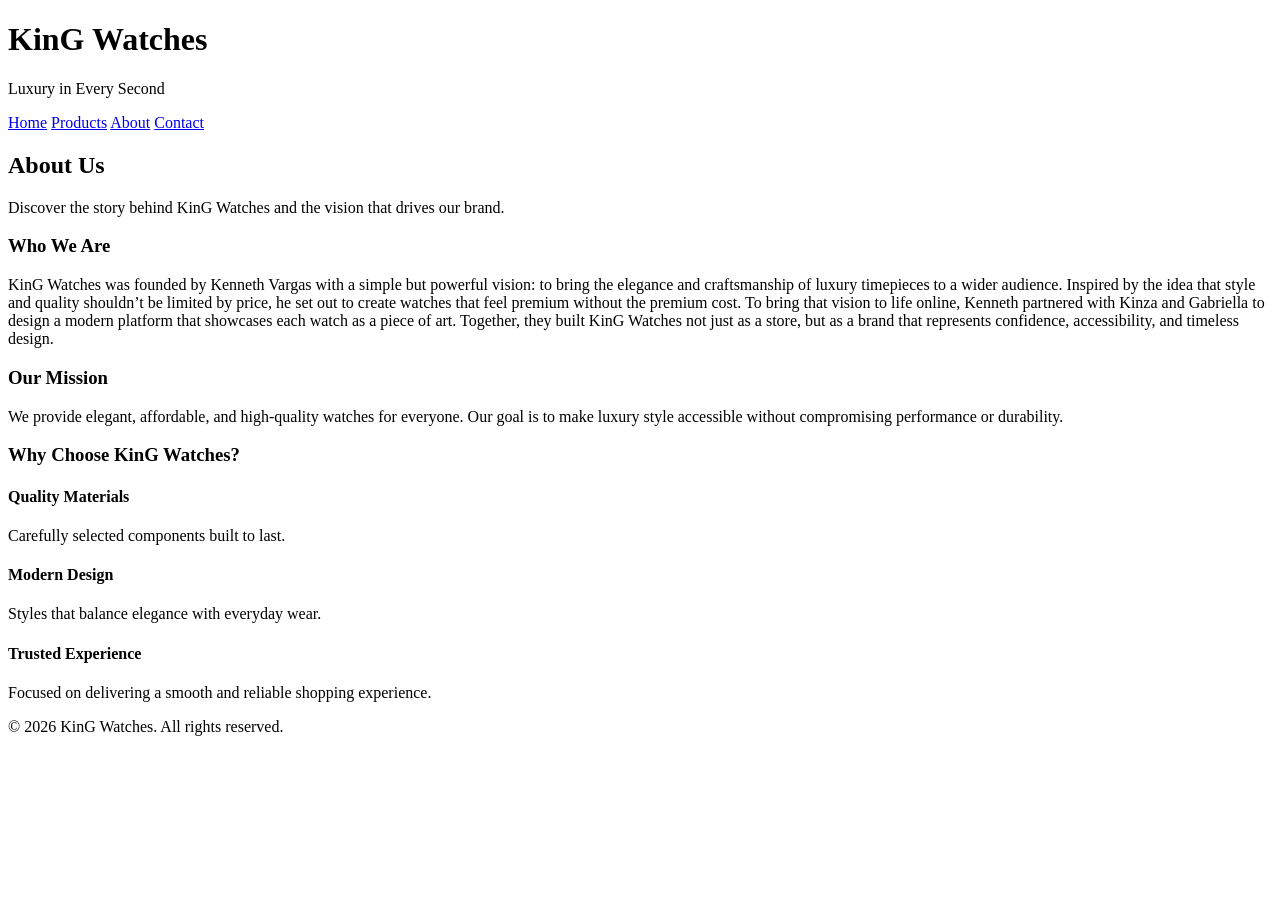
==== about.html @ 25543bb2 "Add files via upload" ====
<!DOCTYPE html>
<html lang="en">
<head>
    <meta charset="UTF-8">
    <meta name="viewport" content="width=device-width, initial-scale=1.0">
    <title>About | KinG Watches</title>
    <link rel="stylesheet" href="css/styles.css">
</head>
<body>

<header>
    <div class="logo">
        <h1>KinG Watches</h1>
        <p>Luxury in Every Second</p>
    </div>

    <nav>
        <a href="index.html">Home</a>
        <a href="products.html">Products</a>
        <a href="about.html">About</a>
        <a href="contact.html">Contact</a>
    </nav>
</header>

<main>

    <!-- Fixed Hero Section -->
    <section class="hero">
        <div class="hero-text">
            <h2>About Us</h2>
            <p>Discover the story behind KinG Watches and the vision that drives our brand.</p>
        </div>
    </section>

    <!-- Main content -->
    <section class="about-section">
        <h3>Who We Are</h3>
        <p>
            KinG Watches was founded by Kenneth Vargas with a simple but powerful vision: to bring the elegance and craftsmanship of luxury timepieces to a wider audience. Inspired by the idea that style and quality shouldn’t be limited by price, he set out to create watches that feel premium without the premium cost. 

            To bring that vision to life online, Kenneth partnered with Kinza and Gabriella to design a modern platform that showcases each watch as a piece of art. Together, they built KinG Watches not just as a store, but as a brand that represents confidence, accessibility, and timeless design.
        </p>
    </section>

    <section class="about-section">
        <h3>Our Mission</h3>
        <p>
            We provide elegant, affordable, and high-quality watches for everyone.
            Our goal is to make luxury style accessible without compromising
            performance or durability.
        </p>
    </section>

    <!-- Extra section -->
    <section class="why-choose-us">
        <h3>Why Choose KinG Watches?</h3>
        <div class="features">
            <div class="feature-box">
                <h4>Quality Materials</h4>
                <p>Carefully selected components built to last.</p>
            </div>

            <div class="feature-box">
                <h4>Modern Design</h4>
                <p>Styles that balance elegance with everyday wear.</p>
            </div>

            <div class="feature-box">
                <h4>Trusted Experience</h4>
                <p>Focused on delivering a smooth and reliable shopping experience.</p>
            </div>
        </div>
    </section>

</main>

<footer>
    <p>&copy; 2026 KinG Watches. All rights reserved.</p>
</footer>

<script src="js/script.js"></script>
</body>
</html>
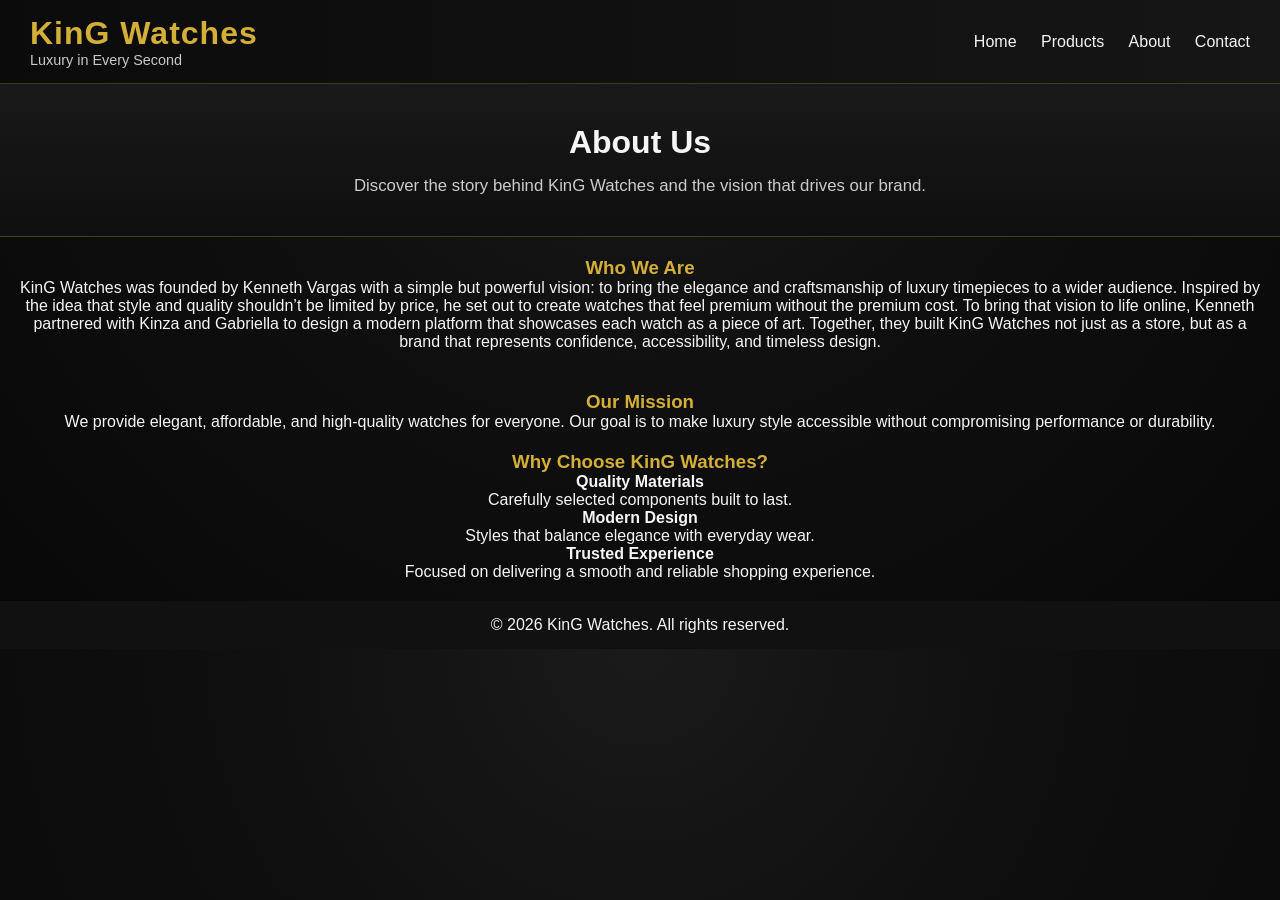
==== commit 95b38499: "Add files via upload" ====
--- a/about.html
+++ b/about.html
@@ -4,7 +4,7 @@
     <meta charset="UTF-8">
     <meta name="viewport" content="width=device-width, initial-scale=1.0">
     <title>About | KinG Watches</title>
-    <link rel="stylesheet" href="css/styles.css">
+    <link rel="stylesheet" href="styles.css">
 </head>
 <body>
 
@@ -19,6 +19,7 @@
         <a href="products.html">Products</a>
         <a href="about.html">About</a>
         <a href="contact.html">Contact</a>
+    </nav>
     </nav>
 </header>
 
@@ -78,6 +79,6 @@
     <p>&copy; 2026 KinG Watches. All rights reserved.</p>
 </footer>
 
-<script src="js/script.js"></script>
+<script src="script.js" defer></script>
 </body>
 </html>
--- a/styles.css
+++ b/styles.css
@@ -0,0 +1,763 @@
+* {
+    margin: 0;
+    padding: 0;
+    box-sizing: border-box;
+}
+/*SOme color variables to make things pretty */
+:root {
+    --black-main: #0f0f0f;
+    --black-soft: #151515;
+    --card-dark: 1c1c1c;
+    --gold: #d4af37;
+    --gold-soft: rgba(212, 175, 55, 0.25);
+    --text-light: #f5f5f5;
+    --text-muted: #c9c9c9;
+}
+/* Global Stylization */
+body {
+    margin: 0;
+    font-family: 'Segoe UI', Tahoma, Geneva, Verdana, sans-serif;
+    background: radial-gradient(circle at top, #1a1a1a 0%, #0f0f0f 45%, #080808 100%);
+    color: var(--text-light);
+}
+
+/* Header and Nav */
+header {
+    display: flex;
+    justify-content: space-between;
+    align-items: center;
+    padding: 15px 30px;
+    background: linear-gradient(to right, #0b0b0b, #161616);
+    border-bottom: 1px solid var(--gold-soft);
+    box-shadow: 0 4px 18px rgba(0,0,0,0.45 );
+}
+
+/*Logo heading styling */
+.logo h1 {
+    color: var(--gold);
+    letter-spacing: 1px;
+}
+
+.logo p {
+    color: var(--text-muted);
+    font-size: 0.9rem;
+}
+
+/* Nav customization */
+nav a {
+    color: #f5f5f5;
+    margin-left: 20px;
+    text-decoration: none;
+    transition: 0.3s;
+}
+
+nav a:hover {
+    color: #d4af37;
+}
+
+/* Homepage Model Hero Section */
+.hero-models {
+    display: flex;
+    justify-content: space-between;
+    align-items: center;
+    gap: 30px;
+    padding: 30px;
+}
+
+.hero-text {
+    flex: 1;
+}
+
+.hero-text h2 {
+    font-size: 2.2rem;
+    margin-bottom: 15px;
+}
+
+.hero-text p {
+    color: #ccc;
+    font-size: 1.05rem;
+    max-width: 500px;
+}
+
+.model-showcase {
+    position: relative;
+    width: 100%;
+    height: 450px;
+    overflow: hidden;
+    border-radius: 12px;
+}
+
+.model-showcase img {
+    position: absolute;
+    width: 100%;
+    height: 100%;
+    object-fit: cover;
+    top: 0;
+    left: 0;
+    opacity: 0;
+    animation: fadeCycle 10s infinite;
+}
+
+/* First image */
+.model-showcase img:nth-child(1) {
+    animation-delay: 0s;
+}
+
+/* Second image */
+.model-showcase img:nth-child(2) {
+    animation-delay: 5s;
+}
+
+@keyframes fadeCycle {
+    0%   { opacity: 0; }
+    10%  { opacity: 1; }
+    40%  { opacity: 1; }
+    50%  { opacity: 0; }
+    100% { opacity: 0; }
+}
+
+/* Optional Hero Section for other pages */
+.hero {
+    text-align: center;
+    padding: 40px 15px;
+    background: linear-gradient(to bottom, #191919, #0f0f0f);
+    border-bottom: 1px solid var(--gold-soft);
+}
+
+.hero h2 {
+    font-size: 2rem;
+    margin-bottom: 15px;
+}
+
+.hero p {
+    color: #ccc;
+    text-align: center;
+    margin: 0 auto;
+    max-width: 600px;
+}
+
+.featured h2 {
+    text-align:center ;
+}
+
+/* Adding gold to section headings */
+.featured h2,
+.about-section h3,
+.why-choose-us h3,
+.contact-info h3,
+.contact-form h3 {
+    color: var(--gold);
+}
+
+
+
+.featured p {
+    text-align: center;
+}
+
+/* Featured products section */
+.featured {
+    padding: 40px 20px;
+}
+
+.watch-grid {
+    display: grid;
+    grid-template-columns: repeat(auto-fit, minmax(220px, 1fr));
+    gap: 20px;
+    padding: 20px;
+}
+
+/* Watch card styling (unified for home and products) */
+.watch-card {
+    border: 1px solid rgba(212, 175, 55, 0.22);
+    border-radius: 14px;
+    background: linear-gradient(145deg, #1c1c1c, #111111);
+    box-shadow: 0 6px 16px rgba(0,0,0,0.45);
+    overflow: hidden;
+    text-align: center;
+    transition: transform 0.2s ease, box-shadow 0.2s ease, border-color 0.2s ease;
+    cursor: pointer;
+    padding: 0;
+}
+
+.watch-card:hover,
+.watch-card:focus-visible {
+    transform: translateY(-3px);
+    box-shadow: 0 14px 30px rgba(212, 175, 55, 0.18);
+    outline: none;
+}
+
+.watch-card img {
+    width: 100%;
+    height: 170px;
+    object-fit: cover;
+    border-radius: 8px 8px 0 0;
+}
+
+.watch-card figure {
+    margin: 0;
+    display: flex;
+    flex-direction: column;
+}
+
+.watch-card figure h3 {
+    margin: 10px 0;
+    font-size: 1rem;
+    color: #f5f5f5;
+}
+
+.price-row {
+    display: flex;
+    justify-content: space-between;
+    align-items: center;
+    margin-top: 10px;
+    padding: 0 15px 15px 15px;
+    gap: 10px;
+}
+
+.price-row .price {
+    font-weight: 700;
+    color: #d4af37;
+}
+
+.price-row .btn {
+    padding: 3px 8px;
+    font-size: 0.9rem;
+    flex-shrink: 0;
+}
+
+/* Buttons and links */
+.btn,
+button {
+    background-color: #d4af37;
+    color: black;
+    padding: 5px 10px;
+    border: none;
+    cursor: pointer;
+    transition: 0.3s;
+    text-decoration: none;
+    display: inline-block;
+    border-radius: 6px;
+}
+
+.btn:hover,
+button:hover {
+    background-color: #b8962e;
+}
+
+.cart {
+    color: white;
+    position: fixed;
+    top: 0;
+    right: 0;
+    width: 400px;
+    height: 100vh;
+    background-color: #1a1a1a;
+    display: grid;
+    grid-template-rows: 50px 1fr 50px;
+    gap: 20px;
+    transition: right 1s;
+}
+
+/* Contact and About customization */
+.contact-section {
+    display: flex;
+    flex-wrap: wrap;
+    justify-content: center;
+    align-items: flex-start;
+    gap: 15px;
+    padding: 10px 20px 20px;
+}
+.contact-info,
+.contact-form {
+    flex: 1;
+    min-width: 280px;
+    max-width: 420px;
+    text-align: center;
+}
+
+.contact-form form {
+    display: flex;
+    flex-direction: column;
+    align-items: center;
+    gap: 12px;
+}
+
+.contact-form input,
+.contact-form textarea {
+    width: 100%;
+    max-width: 260px;
+}
+
+.contact-form textarea {
+    height: 90px;
+    resize: vertical;
+}
+
+.about-section {
+    padding: 20px;
+}
+
+/* Footer */
+footer {
+    text-align: center;
+    padding: 15px;
+    background-color: #111;
+    margin-top: 20px;
+}
+
+/* Responsive Design */
+@media (max-width: 900px) {
+    .hero-models {
+        flex-direction: column;
+        text-align: center;
+    }
+
+    .hero-text p {
+        margin: 0 auto;
+    }
+
+    .model-showcase {
+        min-height: 760px;
+        width: 100%;
+    }
+
+    .model-one {
+        left: 50%;
+        transform: translateX(-60%);
+    }
+
+    .model-two {
+        left: 50%;
+        top: 280px;
+        transform: translateX(-40%);
+    }
+}
+
+@media (max-width: 600px) {
+    header {
+        flex-direction: column;
+        gap: 10px;
+    }
+
+    nav a {
+        margin: 0 10px;
+    }
+
+    .model-img {
+        width: 220px;
+        height: 300px;
+    }
+
+    .model-showcase {
+        min-height: 640px;
+    }
+
+    .model-two {
+        top: 240px;
+    }
+}
+/* About Section Customization */
+.about-section h3 {
+    text-align: center;
+}
+
+.about-section p {
+    text-align: center;
+}
+
+.why-choose-us h3 {
+    text-align: center;
+}
+
+.why-choose-us h4 {
+    text-align: center;
+}
+
+.why-choose-us p {
+    text-align: center;
+}
+ 
+/* Products styles */
+/* I added from here down to the end of the file */
+
+.catalog-section {
+    margin-bottom: 2rem;
+}
+
+.section-title {
+    margin-bottom: 2rem;
+}
+
+/* Product grid styling, specifically for the filtering system */
+.filter-controls {
+    display: flex;
+    justify-content: center;
+    flex-wrap: wrap;
+    gap: 10px;
+    margin: 20px 0 30px;
+}
+
+.filter-btn {
+    background: transparent;
+    color: #f5f5f5;
+    border: 1px solid #d4af37;
+    padding: 8px 14px;
+    border-radius: 20px;
+    cursor: pointer;
+    transition: 0.3s;
+}
+
+.filter-btn:hover,
+.filter-btn.active {
+    background-color: #d4af37;
+    color: #111;
+}
+.product-grid {
+    display: grid;
+    grid-template-columns: repeat(auto-fit, 250px);
+    gap: 1rem;
+    justify-content: center;
+}
+
+.watch-image {
+    width: 100%;
+    aspect-ratio: 4 / 3;
+    object-fit: cover;
+    border-bottom: 1px solid #333;
+    background: #0f0f0f;
+}
+
+.watch-content {
+    padding: 0.85rem;
+    text-align: center;
+}
+
+.watch-name {
+    font-size: 1rem;
+    margin-bottom: 0.35rem;
+    color: #f5f5f5;
+}
+
+.watch-description {
+    font-size: 0.92rem;
+    color: #ccc;
+}
+
+.modal-backdrop {
+    position: fixed;
+    inset: 0;
+    background: rgba(0,0,0,0.8);
+    display: grid;
+    place-items: center;
+    padding: 1rem;
+    z-index: 30;
+}
+
+.modal-backdrop[hidden] {
+    display: none;
+}
+
+.modal-panel {
+    width: min(620px, 100%);
+    background: #1a1a1a;
+    border-radius: 16px;
+    border: 1px solid #333;
+    box-shadow: 0 16px 42px rgba(0,0,0,0.5);
+    padding: 1.1rem 1.15rem 1.25rem;
+    position: relative;
+}
+
+.modal-close {
+    position: absolute;
+    top: 0.45rem;
+    right: 0.5rem;
+    border: none;
+    background: transparent;
+    font-size: 1.2rem;
+    line-height: 1;
+    color: #ccc;
+    cursor: pointer;
+}
+
+.modal-close:hover,
+.modal-close:focus-visible {
+    color: #f5f5f5;
+    outline: none; 
+}
+
+.modal-panel h3 {
+    margin-bottom: 0.55rem;
+    color: #f5f5f5;
+    padding-right: 2rem;
+}
+
+.modal-summary {
+    color: #ccc;
+    margin-bottom: 0.8rem;
+}
+
+.modal-details {
+    display: grid;
+    gap: 0.65rem;
+}
+
+.modal-details div {
+    display: grid;
+    gap: 0.2rem;
+}
+
+.modal-details dt {
+    font-size: 0.79rem;
+    letter-spacing: 0.08em;
+    text-transform: uppercase;
+    color: #d4af37;
+    font-weight: 700;
+}
+
+.modal-details dd {
+    color: #f5f5f5;
+}
+
+#modal-add-to-cart {
+    display: inline-block;
+    padding: 8px 16px;
+    font-size: 0.9rem;
+    margin-top: 0.5rem;
+}
+
+.cart-amount {
+    font-size: 16px;
+}
+
+/* Cart feature styles */
+.cart-btn {
+    position: fixed;
+    top: 16px;
+    right: 16px;
+    z-index: 1000;
+    padding: 10px 14px;
+}
+
+/* Top-right cart panel */
+.cart-panel {
+    position: fixed;
+    top: 58px;
+    right: 16px;
+    width: 320px;
+    max-height: 70vh;
+    overflow-y: auto;
+    background: #fff;
+    color: #111;
+    border: 1px solid #ddd;
+    border-radius: 8px;
+    box-shadow: 0 8px 24px rgba(0, 0, 0, 0.2);
+    padding: 12px;
+    z-index: 1000;
+    display: none;
+}
+
+.cart-panel.open {
+    display: block;
+}
+
+.cart-header {
+    display: flex;
+    justify-content: space-between;
+    align-items: center;
+    margin-bottom: 10px;
+}
+
+.cart-items {
+    margin: 0;
+    padding: 0;
+    list-style: none;
+}
+
+.cart-items li {
+    padding: 8px 0;
+    border-bottom: 1px solid #eee;
+    font-size: 14px;
+}
+
+.cart-total {
+    margin: 12px 0;
+    font-weight: 700;
+}
+
+.mini-btn {
+    padding: 8px 10px;
+    border: 1px solid #bbb;
+    border-radius: 6px;
+    background: #f3f3f3;
+    color: #111;
+    cursor: pointer;
+}
+
+/* Checkout modal overlay */
+.checkout-modal {
+    position: fixed;
+    inset: 0;
+    background: rgba(0, 0, 0, 0.45);
+    display: none;
+    align-items: center;
+    justify-content: center;
+    z-index: 1100;
+}
+
+.checkout-modal.open {
+    display: flex;
+}
+
+.checkout-box {
+    width: min(480px, 92vw);
+    background: #fff;
+    color: #111;
+    border-radius: 10px;
+    padding: 16px;
+    box-shadow: 0 12px 30px rgba(0, 0, 0, 0.25);
+}
+
+.checkout-items {
+    margin: 10px 0 14px;
+    max-height: 40vh;
+    overflow-y: auto;
+    font-size: 14px;
+}
+
+/* Home page cart sub-panel */
+.home-cart-panel {
+    position: fixed;
+    top: 70px;
+    right: 16px;
+    width: min(360px, 92vw);
+    max-height: 75vh;
+    overflow-y: auto;
+    background: #ffffff;
+    color: #111111;
+    border: 1px solid #d9d9d9;
+    border-radius: 10px;
+    box-shadow: 0 10px 26px rgba(0, 0, 0, 0.25);
+    padding: 12px;
+    z-index: 1200;
+    display: none;
+}
+
+.home-cart-panel.open {
+    display: block;
+}
+
+.home-cart-head {
+    display: flex;
+    justify-content: space-between;
+    align-items: center;
+    margin-bottom: 10px;
+}
+
+.home-cart-list {
+    list-style: none;
+    margin: 0;
+    padding: 0;
+}
+
+.home-cart-list li {
+    padding: 8px 0;
+    border-bottom: 1px solid #ececec;
+    font-size: 14px;
+}
+
+.home-cart-total {
+    margin: 12px 0;
+    font-weight: 700;
+}
+
+/* Home page checkout modal */
+.home-checkout-modal {
+    position: fixed;
+    inset: 0;
+    background: rgba(0, 0, 0, 0.45);
+    display: none;
+    align-items: center;
+    justify-content: center;
+    z-index: 1300;
+}
+
+.home-checkout-modal.open {
+    display: flex;
+}
+
+.home-checkout-box {
+    width: min(480px, 92vw);
+    background: #ffffff;
+    color: #111111;
+    border-radius: 10px;
+    padding: 16px;
+    box-shadow: 0 12px 30px rgba(0, 0, 0, 0.28);
+}
+
+.home-checkout-list {
+    margin: 10px 0 14px;
+    max-height: 42vh;
+    overflow-y: auto;
+    font-size: 14px;
+}
+
+/* cart item controls for quick editing. */
+.home-cart-row {
+    display: grid;
+    grid-template-columns: 1fr auto;
+    gap: 8px;
+    align-items: center;
+}
+
+.home-cart-item-name {
+    font-weight: 600;
+    color: #111111;
+}
+
+.home-cart-item-sub {
+    font-size: 12px;
+    color: #555555;
+}
+
+.home-cart-actions {
+    display: inline-flex;
+    gap: 6px;
+    align-items: center;
+}
+
+.home-cart-actions button {
+    min-width: 28px;
+    height: 28px;
+    padding: 0 8px;
+    border: 1px solid #bbbbbb;
+    background: #f5f5f5;
+    color: #111111;
+    border-radius: 6px;
+    cursor: pointer;
+}
+
+/*Purchase form information for both product amd index*/
+.purchase-form {
+    display: flex;
+    flex-direction: column;
+    gap: 10px;
+    margin: 15px 0;
+}
+
+.purchase-form h4 {
+    margin-top: 10px;
+    color: #d4af37;
+}
+
+.purchase-form input {
+    padding: 8px;
+    border: 1px solid #ccc;
+    border-radius: 6px;
+}
+
+.purchase-message {
+    margin-top: 10px;
+    font-weight: 700;
+    color: #0a7a2f;
+}
